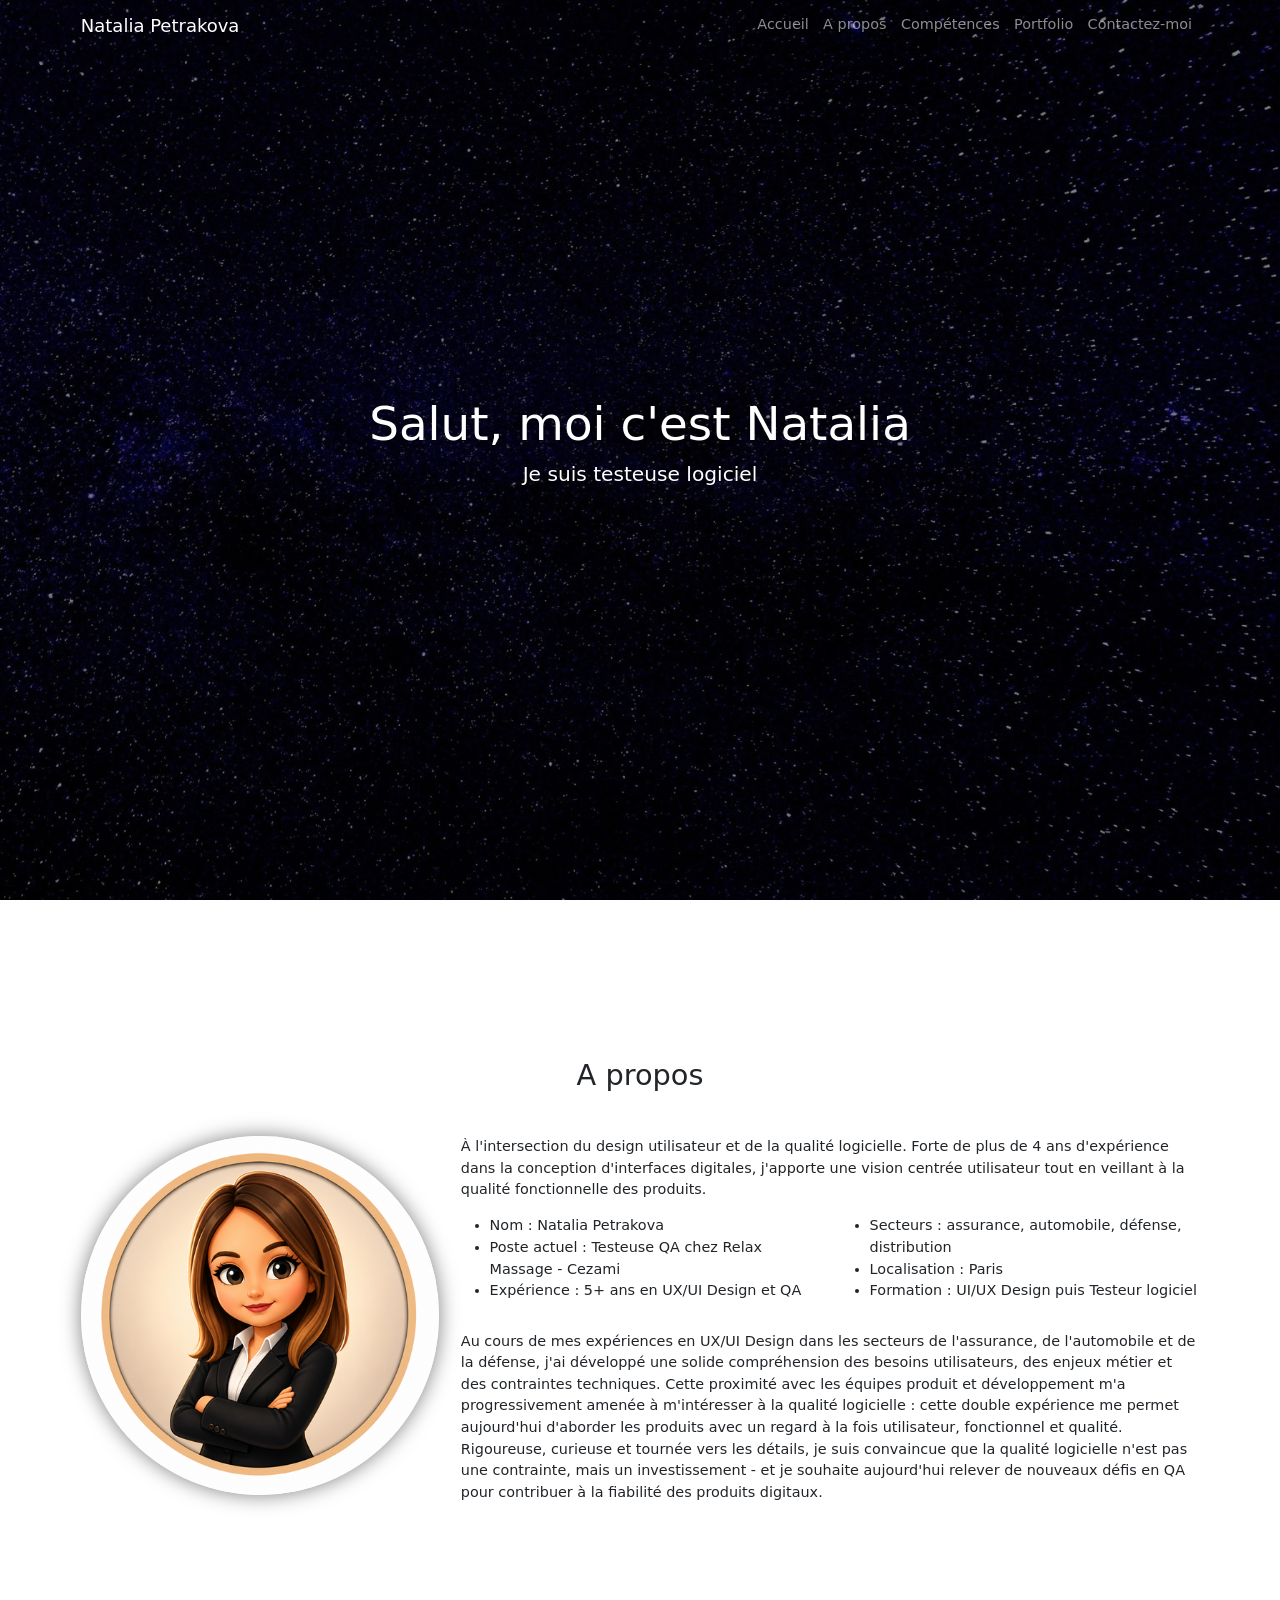
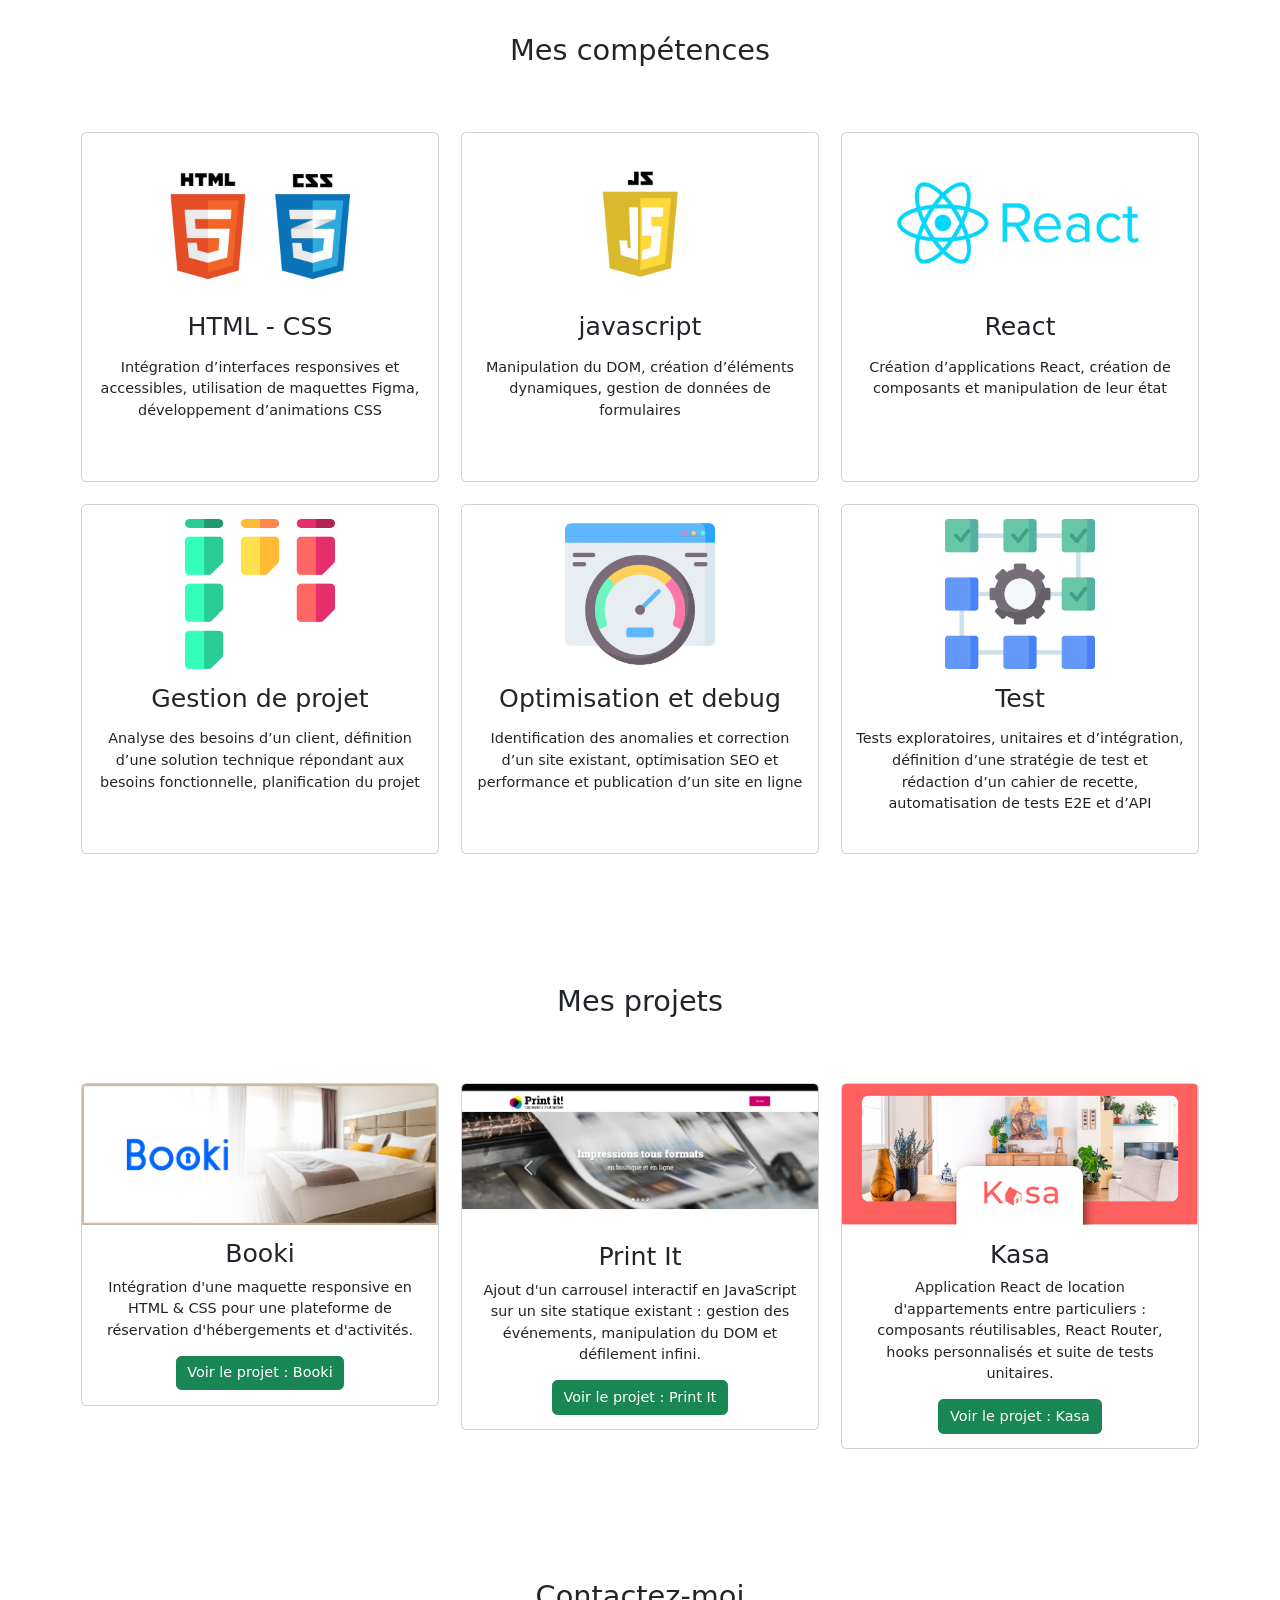
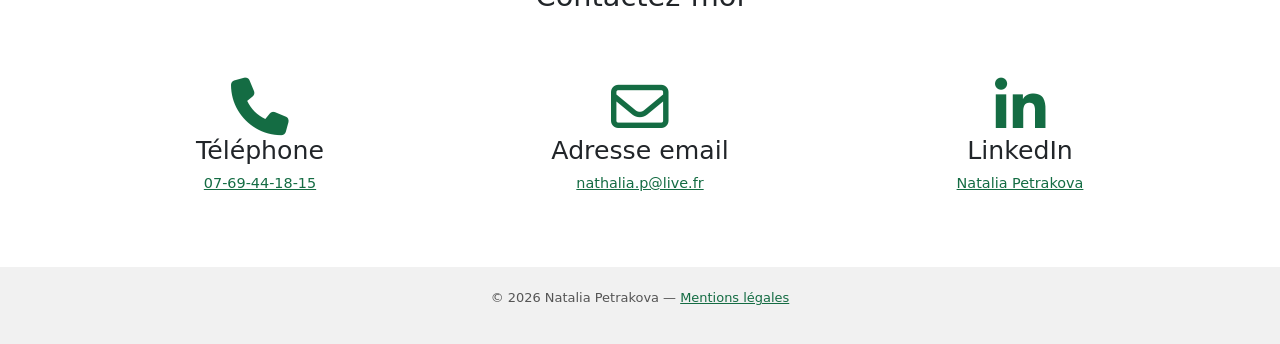
==== index.html @ 82ad9347 "Portfolio testeur logiciel - version initiale" ====
<!DOCTYPE html>
<html lang="fr">

<head>
    <title>Natalia Petrakova - Portfolio Testeur Logiciel</title>
    <meta charset="utf-8">
    <meta name="viewport" content="width=device-width, initial-scale=1">
    <meta name="description" content="Portfolio de Natalia Petrakova, testeuse logicielle : compétences, projets et contact.">
    <!-- linking css file -->
    <link rel="stylesheet" href="style.css">
    <!-- bootstrap CDN -->
    <link href="https://cdn.jsdelivr.net/npm/bootstrap@5.1.3/dist/css/bootstrap.min.css" rel="stylesheet">
    <!-- font awesome CDN (BUG FIX: this link was missing, which is why the icons did not display) -->
    <link href="https://cdnjs.cloudflare.com/ajax/libs/font-awesome/6.5.1/css/all.min.css" rel="stylesheet">
    <script src="https://cdn.jsdelivr.net/npm/bootstrap@5.1.3/dist/js/bootstrap.bundle.min.js"></script>
</head>

<body>
    <!-- navbar -->
    <nav class="navbar navbar-expand-lg fixed-top navbar-dark navbarScroll">
        <div class="container">
            <a class="navbar-brand" href="#">Natalia Petrakova</a>
            <button class="navbar-toggler" type="button" data-bs-toggle="collapse"
                data-bs-target="#navbarSupportedContent" aria-controls="navbarSupportedContent" aria-expanded="false"
                aria-label="Toggle navigation">
                <span class="navbar-toggler-icon"></span>
            </button>
            <div class="collapse navbar-collapse" id="navbarSupportedContent">
                <ul class="navbar-nav ms-auto">
                    <li class="nav-item active">
                        <a class="nav-link" href="#home">Accueil</a>
                    </li>
                    <li class="nav-item">
                        <a class="nav-link" href="#about">A propos</a>
                    </li>
                    <li class="nav-item">
                        <a class="nav-link" href="#skills">Compétences</a>
                    </li>
                    <li class="nav-item">
                        <a class="nav-link" href="#portfolio">Portfolio</a>
                    </li>
                    <li class="nav-item">
                        <a class="nav-link" href="#contact">Contactez-moi</a>
                    </li>
                </ul>

            </div>
        </div>
    </nav>

    <!-- main banner -->
    <section class="bgimage" id="home">
        <div class="container-fluid">
            <div class="row">
                <div class="col-lg-12 col-md-12 col-sm-12 col-xs-12 hero-text">
                    <h1 class="hero_title">Salut, moi c'est Natalia</h1>
                    <p class="hero_desc">Je suis testeuse logiciel</p>
                </div>
            </div>
        </div>
    </section>

    <!-- about section-->
    <section id="about">
        <div class="container mt-4 pt-4">
            <h2 class="text-center">A propos</h2>
            <div class="row mt-4">
                <div class="col-lg-4">
                    <img src="images/person.png" class="imageAboutPage" alt="Portrait de Natalia Petrakova">
                </div>

                <div class="col-lg-8">
                    <p>
                        À l'intersection du design utilisateur et de la qualité logicielle. Forte de plus de
                        4 ans d'expérience dans la conception d'interfaces digitales, j'apporte une vision
                        centrée utilisateur tout en veillant à la qualité fonctionnelle des produits.
                    </p>
                    <div class="row mt-3">
                        <div class="col-md-6">
                            <ul>
                                <li>Nom : Natalia Petrakova</li>
                                <li>Poste actuel : Testeuse QA chez Relax Massage - Cezami</li>
                                <li>Expérience : 5+ ans en UX/UI Design et QA</li>
                            </ul>
                        </div>
                        <div class="col-md-6">
                            <ul>
                                <li>Secteurs : assurance, automobile, défense, distribution</li>
                                <li>Localisation : Paris</li>
                                <li>Formation : UI/UX Design puis Testeur logiciel</li>
                            </ul>
                        </div>
                    </div>
                    <div class="row mt-3">
                        <p>
                            Au cours de mes expériences en UX/UI Design dans les secteurs de l'assurance, de
                            l'automobile et de la défense, j'ai développé une solide compréhension des besoins
                            utilisateurs, des enjeux métier et des contraintes techniques. Cette proximité avec
                            les équipes produit et développement m'a progressivement amenée à m'intéresser à la
                            qualité logicielle : cette double expérience me permet aujourd'hui d'aborder les
                            produits avec un regard à la fois utilisateur, fonctionnel et qualité.
                            Rigoureuse, curieuse et tournée vers les détails, je suis convaincue que la qualité
                            logicielle n'est pas une contrainte, mais un investissement - et je souhaite
                            aujourd'hui relever de nouveaux défis en QA pour contribuer à la fiabilité des
                            produits digitaux.
                        </p>
                    </div>
                </div>
            </div>
        </div>
        <!-- BUG FIX: the closing </div> above (for .container.mt-4.pt-4) was missing,
             which caused the skills/portfolio sections below to be wrongly nested
             inside this one and broke their layout. -->
    </section>

    <!-- skills section-->
    <section id="skills">
        <div class="container">
            <h2 class="text-center">Mes compétences</h2>
        </div>
    </section>

    <!-- portfolio section-->
    <section id="portfolio">
        <div class="container mt-3">
            <h2 class="text-center">Mes projets</h2>
        </div>
        <!-- BUG FIX: same missing closing </div> issue as the #about section above. -->
    </section>

    <!-- contact section-->
    <section id="contact">
        <div class="container mt-3 contactContent">
            <h2 class="text-center">Contactez-moi</h2>
            <div class="row">
                <div class="col-lg-4 mt-4 contactColumn">
                    <i class="fa-solid fa-phone fa-4x" aria-hidden="true"></i>
                    <h3>Téléphone</h3>
                    <p><a href="tel:+33769441815" class="contactLink">07-69-44-18-15</a></p>
                </div>
                <div class="col-lg-4 mt-4 contactColumn">
                    <i class="fa-regular fa-envelope fa-4x" aria-hidden="true"></i>
                    <h3>Adresse email</h3>
                    <p><a href="mailto:nathalia.p@live.fr" class="contactLink">nathalia.p@live.fr</a></p>
                </div>
                <div class="col-lg-4 mt-4 contactColumn">
                    <i class="fa-brands fa-linkedin-in fa-4x" aria-hidden="true"></i>
                    <h3>LinkedIn</h3>
                    <p><a href="https://www.linkedin.com/in/natalia-petrakova" class="contactLink" target="_blank" rel="noopener">Natalia Petrakova</a></p>
                </div>
            </div>
        </div>
    </section>

    <!-- footer -->
    <footer class="siteFooter">
        <div class="container text-center">
            <p>&copy; 2026 Natalia Petrakova — <a href="mentions-legales.html">Mentions légales</a></p>
        </div>
    </footer>

    <!-- load javascript after loading all html content -->
    <script src="script/script.js"></script>

</body>

</html>
---- style.css ----
/******* GENERAL *******/
/* reduce the overall base font size a bit (scales all rem-based sizes, incl. Bootstrap) */
html {
    font-size: 90%;
}

/* spacing on all sections */
#about,
#skills,
#portfolio,
#contact {
    margin-top: 4rem;
    padding-top: 4rem;
}
#about h2,
#skills h2,
#portfolio h2,
#contact h2 {
    margin-bottom: 3rem;
}
#contact {
    padding-bottom: 4rem;
}

/* display background dark color on navbar scroll */
.navbarScroll.navbarDark {
    background-color: #5b5b5b;
}

/* hero background image */
.bgimage {
    height: 100vh;
    max-height: 900px;
    background: url("images/image1.jpg");
    background-size: cover;
    background-position: center;
    position: relative;
}
/* ACCESSIBILITY FIX: dark overlay so the white hero text keeps enough
   contrast against the photo (WCAG AA) whatever the picture underneath. */
.bgimage::before {
    content: "";
    position: absolute;
    top: 0;
    left: 0;
    width: 100%;
    height: 100%;
    background-color: rgba(0, 0, 0, 0.45);
}
/* text css above hero image*/
.hero_title {
    font-size: 3.25rem;
}
.hero_desc {
    font-size: 1.4rem;
}
.hero-text {
    text-align: center;
    position: absolute;
    top: 50%;
    left: 50%;
    transform: translate(-50%, -50%);
    color: white;
}

/* about */
.imageAboutPage {
    width: 100%;
}
.imageAboutPage {
    border-radius: 50%;
    box-shadow: 0 0 20px rgba(0, 0, 0, 0.5);
}

/* skills */
.skillsText.card {
    height: 350px;
    cursor: pointer;
}
.skillsText img {
    width: 100%;
    height: 150px;
    object-fit: contain;
}
#skills p {
    text-align: center;
}
.skillsIcon {
    font-size: 28px;
    text-align: center;
    width: 100%;
}
.card-title {
    text-align: center;
}
.card:hover .skillsIcon {
    color: #008000;
}
.skillsText:hover {
    border: 1px solid #008000;
}

/* portfolio */
#portfolio p {
    text-align: center;
}

/* contact */
.contactColumn {
    display: flex;
    flex-direction: column;
    align-items: center;
}
.contactColumn i {
    color: #146c43;
}

.contactLink {
    color: #146c43;
    text-decoration: underline;
    font-weight: 500;
}
.contactLink:hover,
.contactLink:focus {
    color: #0f5132;
    text-decoration: none;
}

/* ACCESSIBILITY FIX: Bootstrap's default btn-success green (#198754) only
   gives a ~3.1:1 contrast ratio with white text, below the WCAG AA 4.5:1
   minimum for normal text. This darker shade passes AA. */
.btn-success {
    background-color: #146c43;
    border-color: #146c43;
}
.btn-success:hover,
.btn-success:focus {
    background-color: #0f5132;
    border-color: #0f5132;
}

/* project detail pages (booki.html, etc.) */
.projectHero {
    background-color: #212529;
    color: white;
    padding: 4rem 0 3rem;
}
.projectBadge {
    background-color: #146c43;
    color: white;
    font-size: 0.8rem;
    letter-spacing: 0.03em;
    text-transform: uppercase;
    padding: 0.4rem 0.8rem;
}
.projectHero h1 {
    font-size: 3rem;
    margin-bottom: 1rem;
}
.projectMetaLabel {
    text-transform: uppercase;
    font-size: 0.75rem;
    letter-spacing: 0.05em;
    color: #adb5bd;
    margin-bottom: 0.25rem;
}
.projectSection {
    margin-bottom: 3rem;
}

.projectScreenshot {
    width: 100%;
    border-radius: 8px;
    border: 1px solid #dee2e6;
    box-shadow: 0 4px 12px rgba(0, 0, 0, 0.08);
}

.projectSectionLabel {
    text-transform: uppercase;
    font-size: 0.75rem;
    letter-spacing: 0.05em;
    color: #146c43;
    font-weight: 600;
    margin-bottom: 0.5rem;
}

/* footer */
.siteFooter {
    padding: 1.5rem 0;
    background-color: #f1f1f1;
    color: #555;
    font-size: 0.9rem;
}
.siteFooter a {
    color: #146c43;
    text-decoration: underline;
}
.siteFooter a:hover,
.siteFooter a:focus {
    color: #0f5132;
}
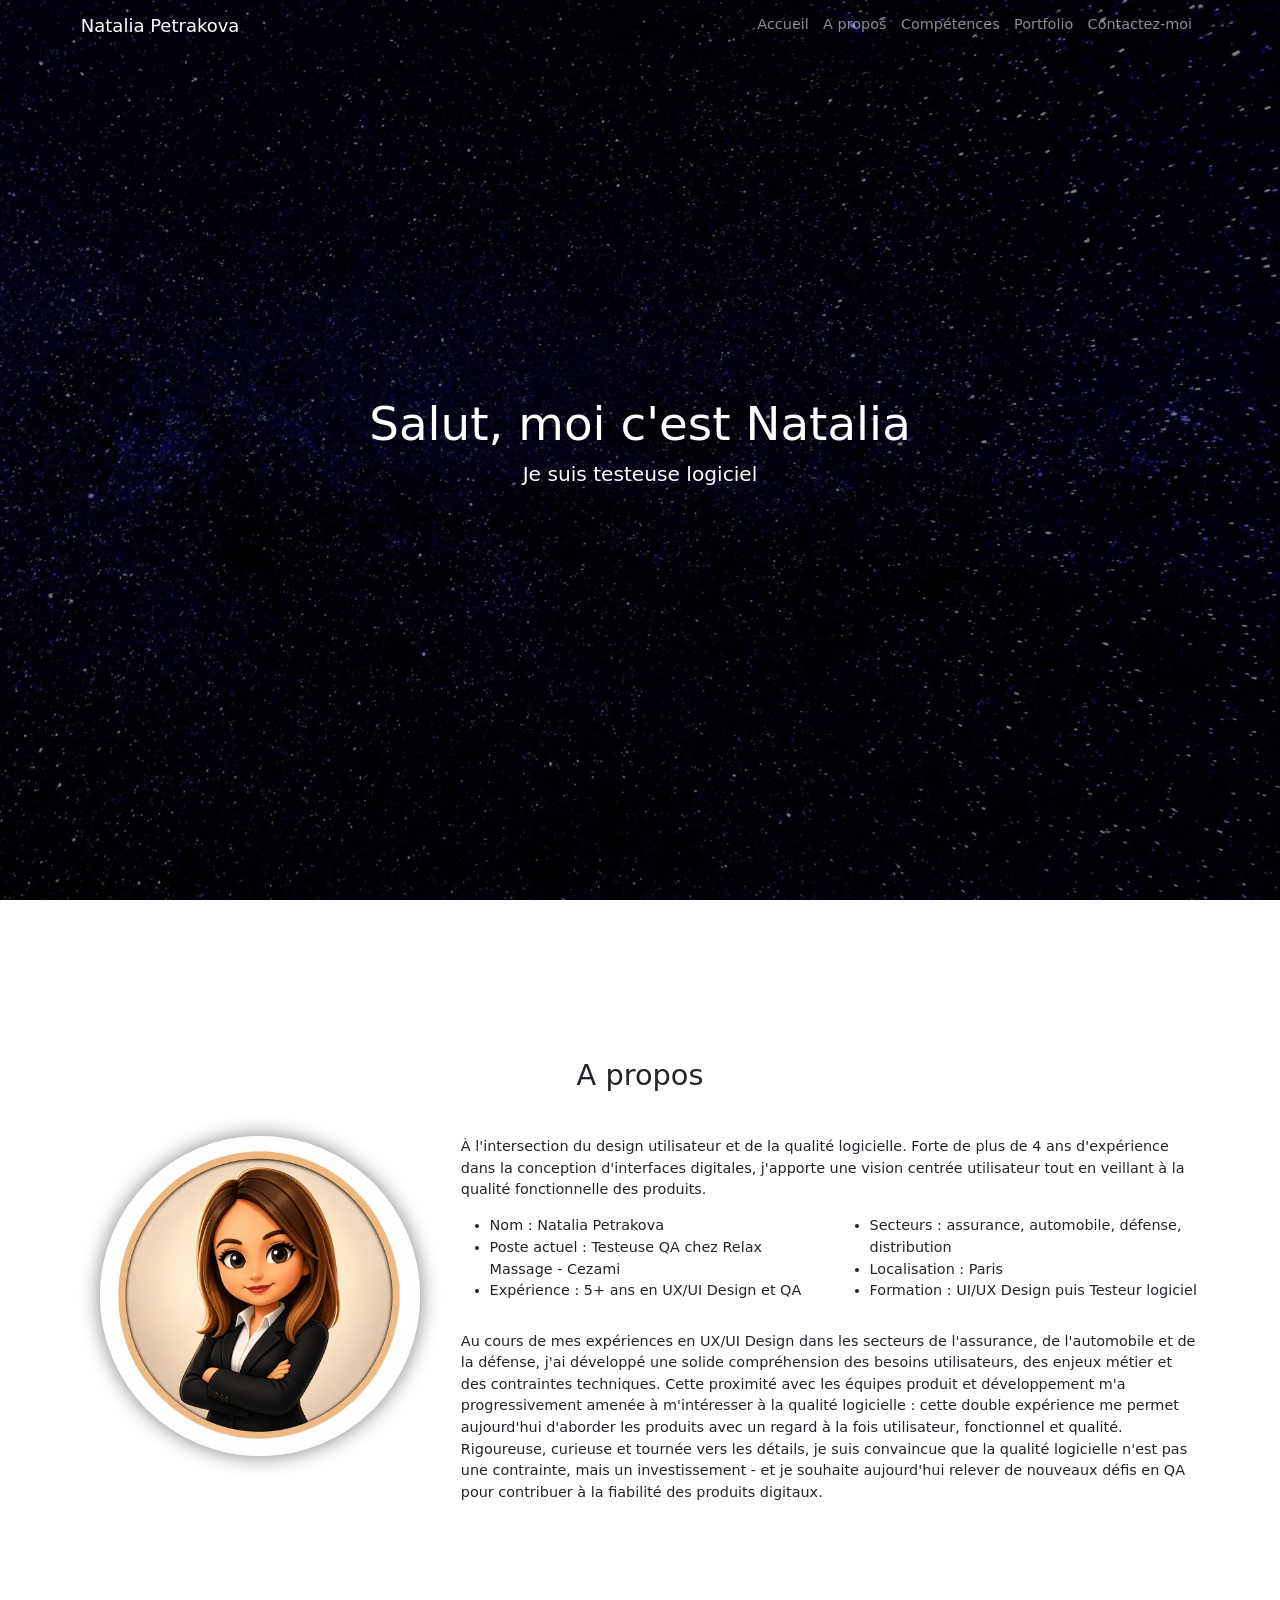
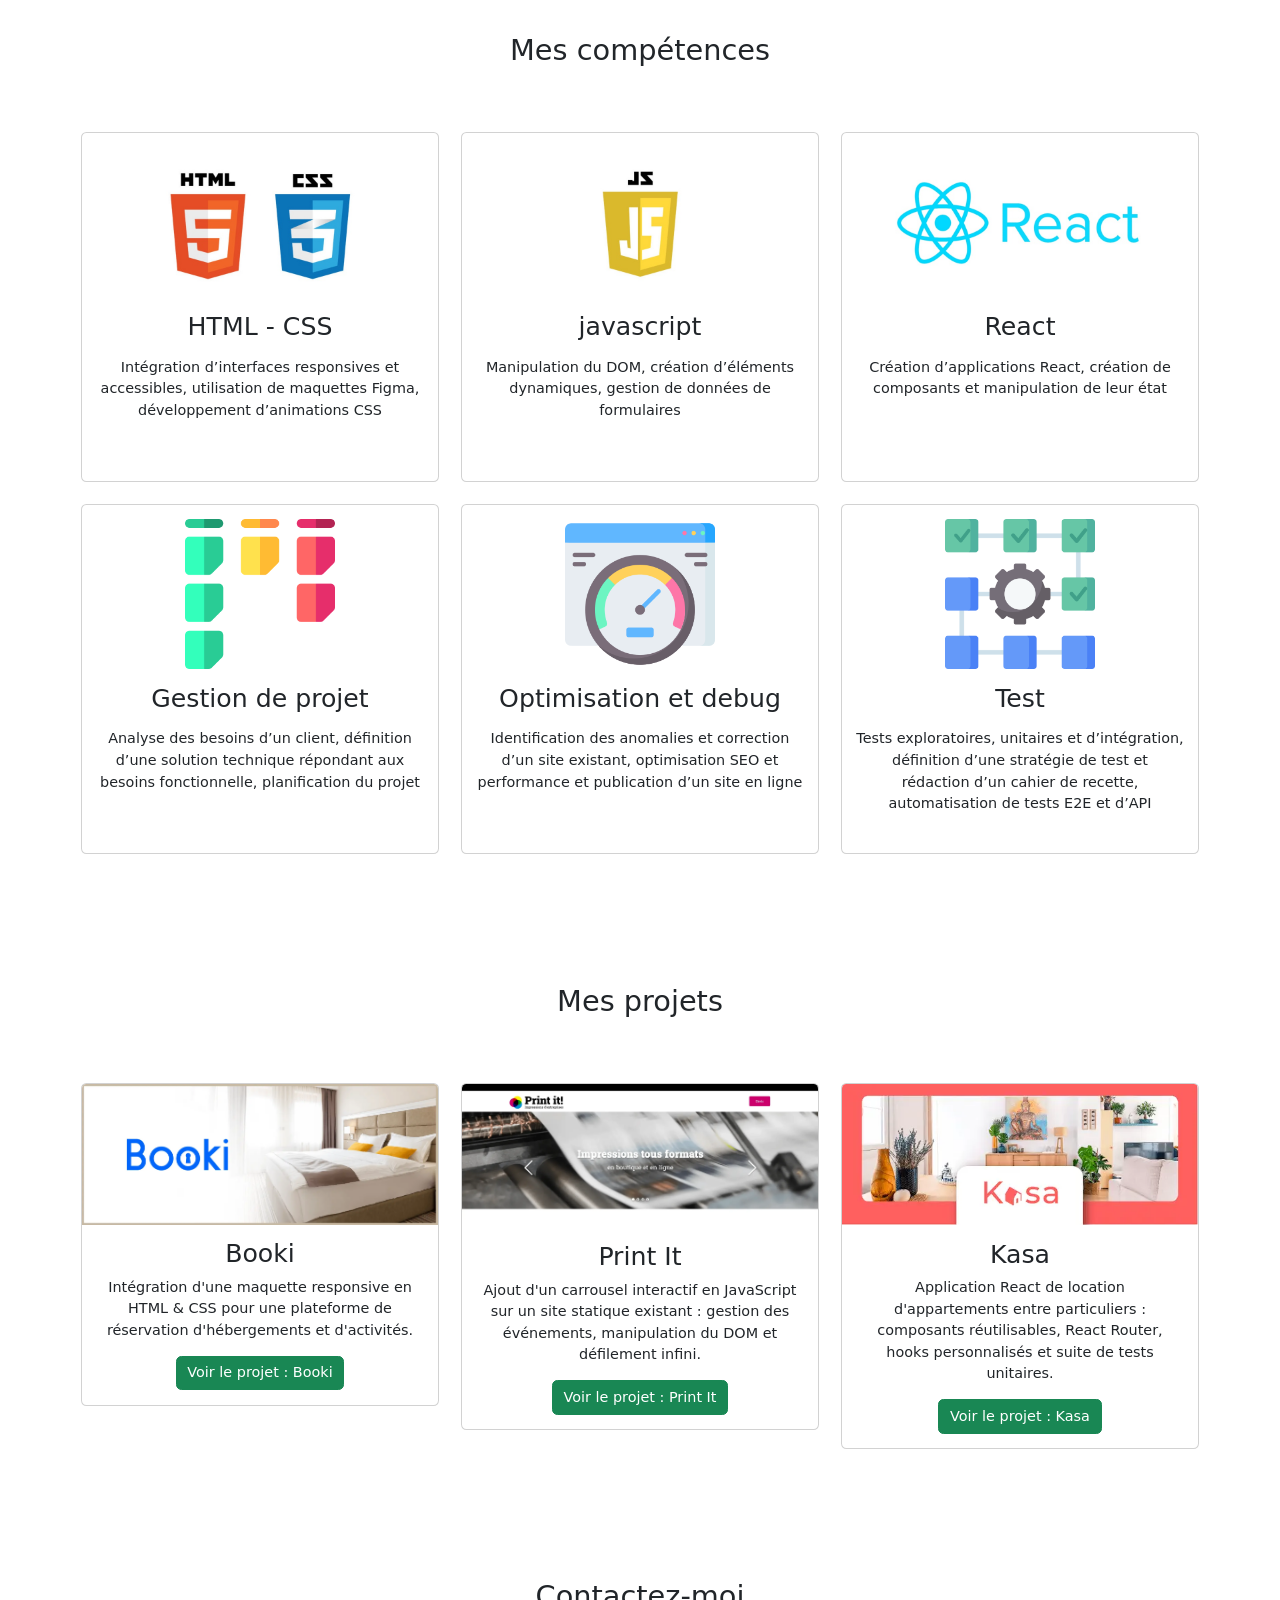
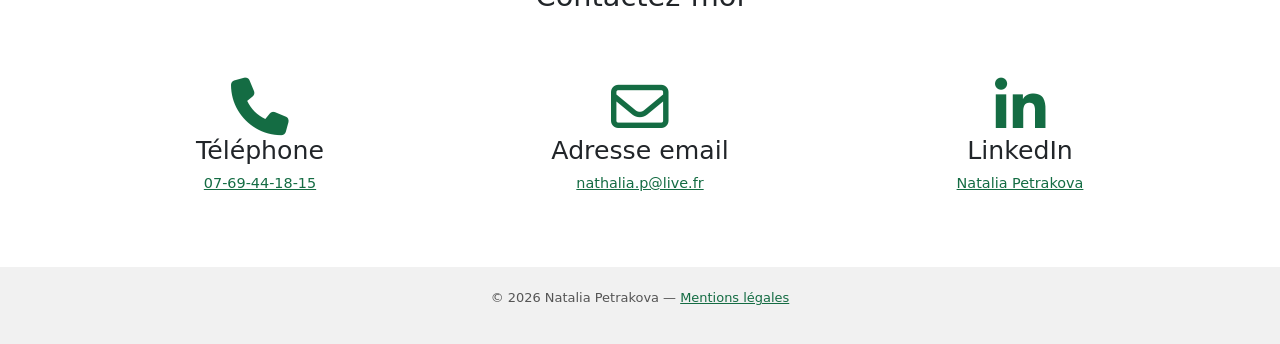
==== commit bfdb12d6: "Optimisation des images : conversion WebP, compression et redimensionnement" ====
--- a/index.html
+++ b/index.html
@@ -6,25 +6,35 @@
     <meta charset="utf-8">
     <meta name="viewport" content="width=device-width, initial-scale=1">
     <meta name="description" content="Portfolio de Natalia Petrakova, testeuse logicielle : compétences, projets et contact.">
+
     <!-- linking css file -->
     <link rel="stylesheet" href="style.css">
+
     <!-- bootstrap CDN -->
     <link href="https://cdn.jsdelivr.net/npm/bootstrap@5.1.3/dist/css/bootstrap.min.css" rel="stylesheet">
-    <!-- font awesome CDN (BUG FIX: this link was missing, which is why the icons did not display) -->
+
+    <!-- font awesome CDN -->
     <link href="https://cdnjs.cloudflare.com/ajax/libs/font-awesome/6.5.1/css/all.min.css" rel="stylesheet">
-    <script src="https://cdn.jsdelivr.net/npm/bootstrap@5.1.3/dist/js/bootstrap.bundle.min.js"></script>
+
+    <script defer src="https://cdn.jsdelivr.net/npm/bootstrap@5.1.3/dist/js/bootstrap.bundle.min.js"></script>
 </head>
 
 <body>
+
     <!-- navbar -->
     <nav class="navbar navbar-expand-lg fixed-top navbar-dark navbarScroll">
         <div class="container">
             <a class="navbar-brand" href="#">Natalia Petrakova</a>
-            <button class="navbar-toggler" type="button" data-bs-toggle="collapse"
-                data-bs-target="#navbarSupportedContent" aria-controls="navbarSupportedContent" aria-expanded="false"
+
+            <button class="navbar-toggler" type="button"
+                data-bs-toggle="collapse"
+                data-bs-target="#navbarSupportedContent"
+                aria-controls="navbarSupportedContent"
+                aria-expanded="false"
                 aria-label="Toggle navigation">
                 <span class="navbar-toggler-icon"></span>
             </button>
+
             <div class="collapse navbar-collapse" id="navbarSupportedContent">
                 <ul class="navbar-nav ms-auto">
                     <li class="nav-item active">
@@ -43,7 +53,6 @@
                         <a class="nav-link" href="#contact">Contactez-moi</a>
                     </li>
                 </ul>
-
             </div>
         </div>
     </nav>
@@ -60,13 +69,19 @@
         </div>
     </section>
 
-    <!-- about section-->
+    <!-- about section -->
     <section id="about">
         <div class="container mt-4 pt-4">
             <h2 class="text-center">A propos</h2>
+
             <div class="row mt-4">
                 <div class="col-lg-4">
-                    <img src="images/person.png" class="imageAboutPage" alt="Portrait de Natalia Petrakova">
+                    <img
+                        src="images/person.webp"
+                        class="imageAboutPage"
+                        alt="Portrait de Natalia Petrakova"
+                        width="500"
+                        height="500">
                 </div>
 
                 <div class="col-lg-8">
@@ -75,6 +90,7 @@
                         4 ans d'expérience dans la conception d'interfaces digitales, j'apporte une vision
                         centrée utilisateur tout en veillant à la qualité fonctionnelle des produits.
                     </p>
+
                     <div class="row mt-3">
                         <div class="col-md-6">
                             <ul>
@@ -83,6 +99,7 @@
                                 <li>Expérience : 5+ ans en UX/UI Design et QA</li>
                             </ul>
                         </div>
+
                         <div class="col-md-6">
                             <ul>
                                 <li>Secteurs : assurance, automobile, défense, distribution</li>
@@ -91,6 +108,7 @@
                             </ul>
                         </div>
                     </div>
+
                     <div class="row mt-3">
                         <p>
                             Au cours de mes expériences en UX/UI Design dans les secteurs de l'assurance, de
@@ -108,45 +126,60 @@
                 </div>
             </div>
         </div>
-        <!-- BUG FIX: the closing </div> above (for .container.mt-4.pt-4) was missing,
-             which caused the skills/portfolio sections below to be wrongly nested
-             inside this one and broke their layout. -->
-    </section>
-
-    <!-- skills section-->
+    </section>
+
+    <!-- skills section -->
     <section id="skills">
         <div class="container">
             <h2 class="text-center">Mes compétences</h2>
         </div>
     </section>
 
-    <!-- portfolio section-->
+    <!-- portfolio section -->
     <section id="portfolio">
         <div class="container mt-3">
             <h2 class="text-center">Mes projets</h2>
         </div>
-        <!-- BUG FIX: same missing closing </div> issue as the #about section above. -->
-    </section>
-
-    <!-- contact section-->
+    </section>
+
+    <!-- contact section -->
     <section id="contact">
         <div class="container mt-3 contactContent">
             <h2 class="text-center">Contactez-moi</h2>
+
             <div class="row">
                 <div class="col-lg-4 mt-4 contactColumn">
                     <i class="fa-solid fa-phone fa-4x" aria-hidden="true"></i>
                     <h3>Téléphone</h3>
-                    <p><a href="tel:+33769441815" class="contactLink">07-69-44-18-15</a></p>
-                </div>
+                    <p>
+                        <a href="tel:+33769441815" class="contactLink">
+                            07-69-44-18-15
+                        </a>
+                    </p>
+                </div>
+
                 <div class="col-lg-4 mt-4 contactColumn">
                     <i class="fa-regular fa-envelope fa-4x" aria-hidden="true"></i>
                     <h3>Adresse email</h3>
-                    <p><a href="mailto:nathalia.p@live.fr" class="contactLink">nathalia.p@live.fr</a></p>
-                </div>
+                    <p>
+                        <a href="mailto:nathalia.p@live.fr" class="contactLink">
+                            nathalia.p@live.fr
+                        </a>
+                    </p>
+                </div>
+
                 <div class="col-lg-4 mt-4 contactColumn">
                     <i class="fa-brands fa-linkedin-in fa-4x" aria-hidden="true"></i>
                     <h3>LinkedIn</h3>
-                    <p><a href="https://www.linkedin.com/in/natalia-petrakova" class="contactLink" target="_blank" rel="noopener">Natalia Petrakova</a></p>
+                    <p>
+                        <a
+                            href="https://www.linkedin.com/in/natalia-petrakova"
+                            class="contactLink"
+                            target="_blank"
+                            rel="noopener">
+                            Natalia Petrakova
+                        </a>
+                    </p>
                 </div>
             </div>
         </div>
@@ -155,11 +188,14 @@
     <!-- footer -->
     <footer class="siteFooter">
         <div class="container text-center">
-            <p>&copy; 2026 Natalia Petrakova — <a href="mentions-legales.html">Mentions légales</a></p>
+            <p>
+                &copy; 2026 Natalia Petrakova —
+                <a href="mentions-legales.html">Mentions légales</a>
+            </p>
         </div>
     </footer>
 
-    <!-- load javascript after loading all html content -->
+    <!-- JavaScript -->
     <script src="script/script.js"></script>
 
 </body>
--- a/style.css
+++ b/style.css
@@ -31,7 +31,7 @@
 .bgimage {
     height: 100vh;
     max-height: 900px;
-    background: url("images/image1.jpg");
+    background: url("images/hero.webp");
     background-size: cover;
     background-position: center;
     position: relative;
@@ -68,7 +68,13 @@
     width: 100%;
 }
 .imageAboutPage {
+    width: 320px;
+    height: 320px;
+    max-width: 100%;
+    object-fit: cover;
     border-radius: 50%;
+    display: block;
+    margin: 0 auto;
     box-shadow: 0 0 20px rgba(0, 0, 0, 0.5);
 }
 
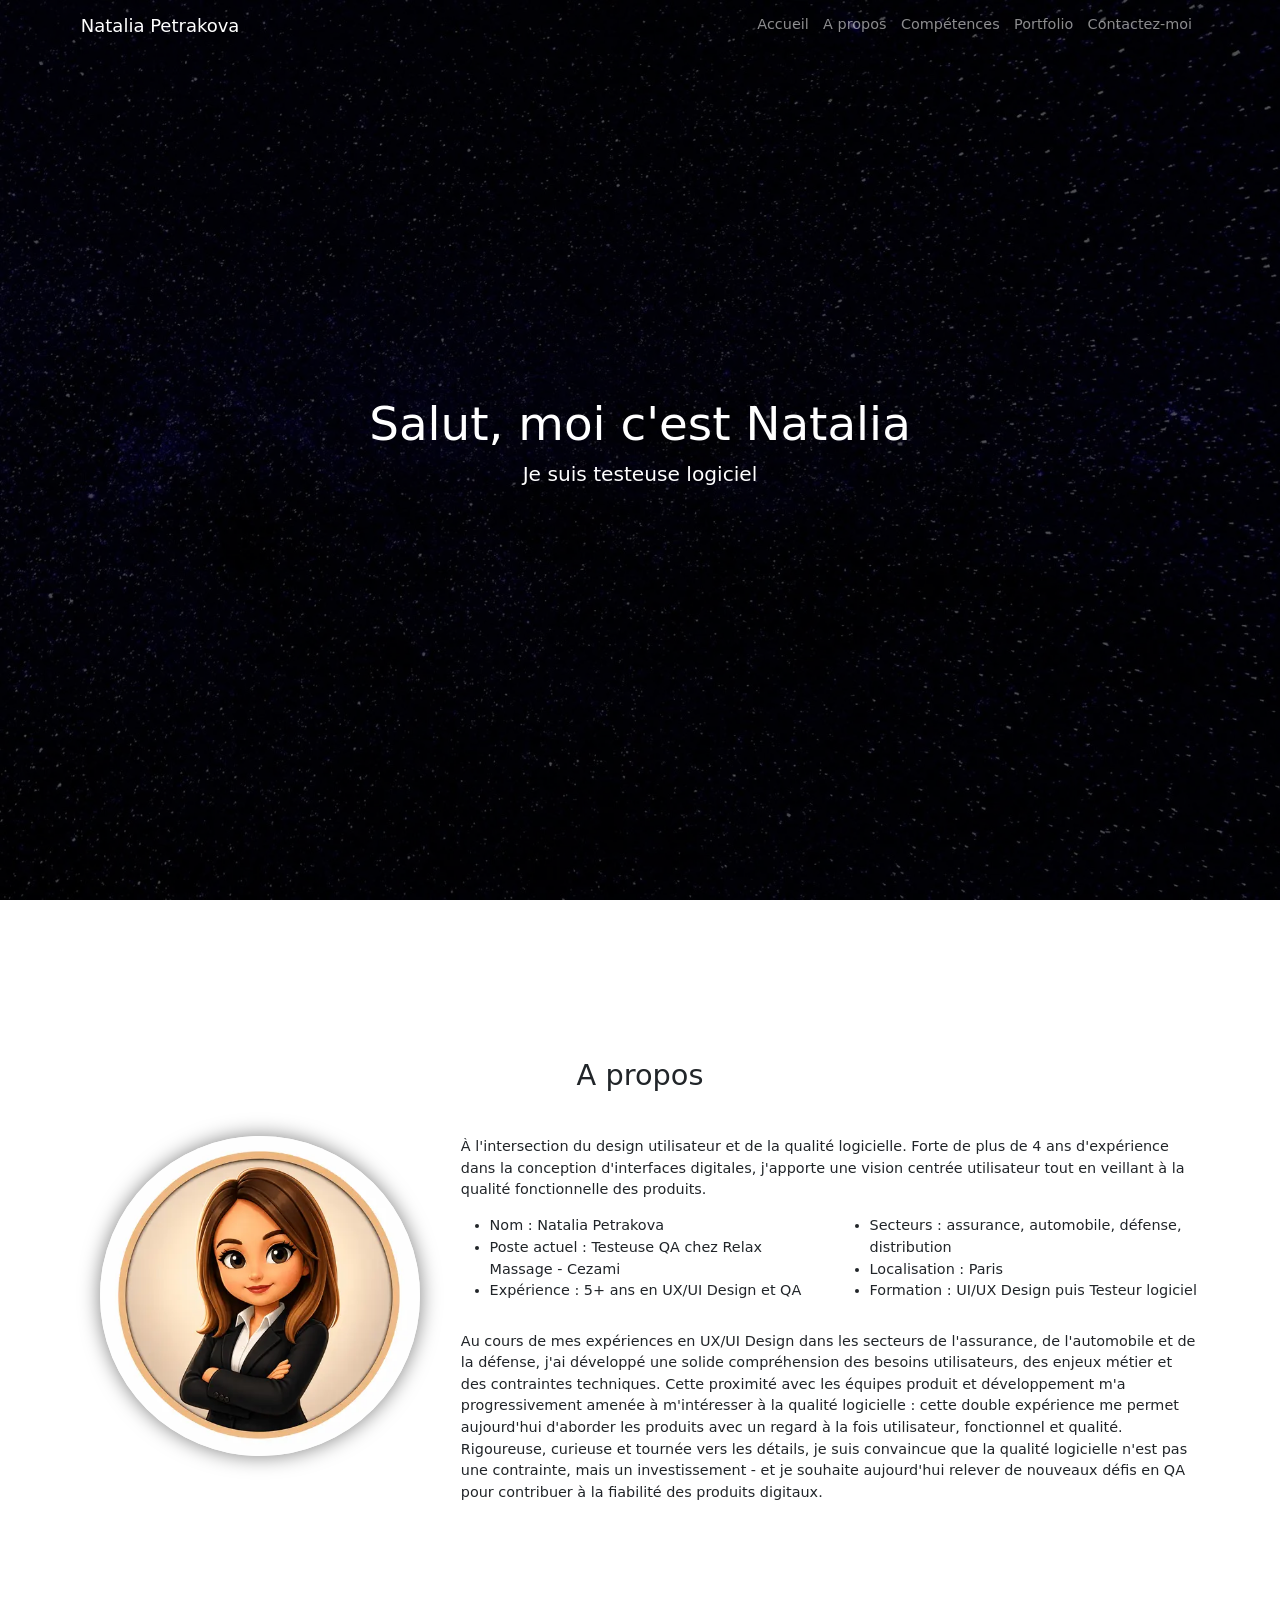
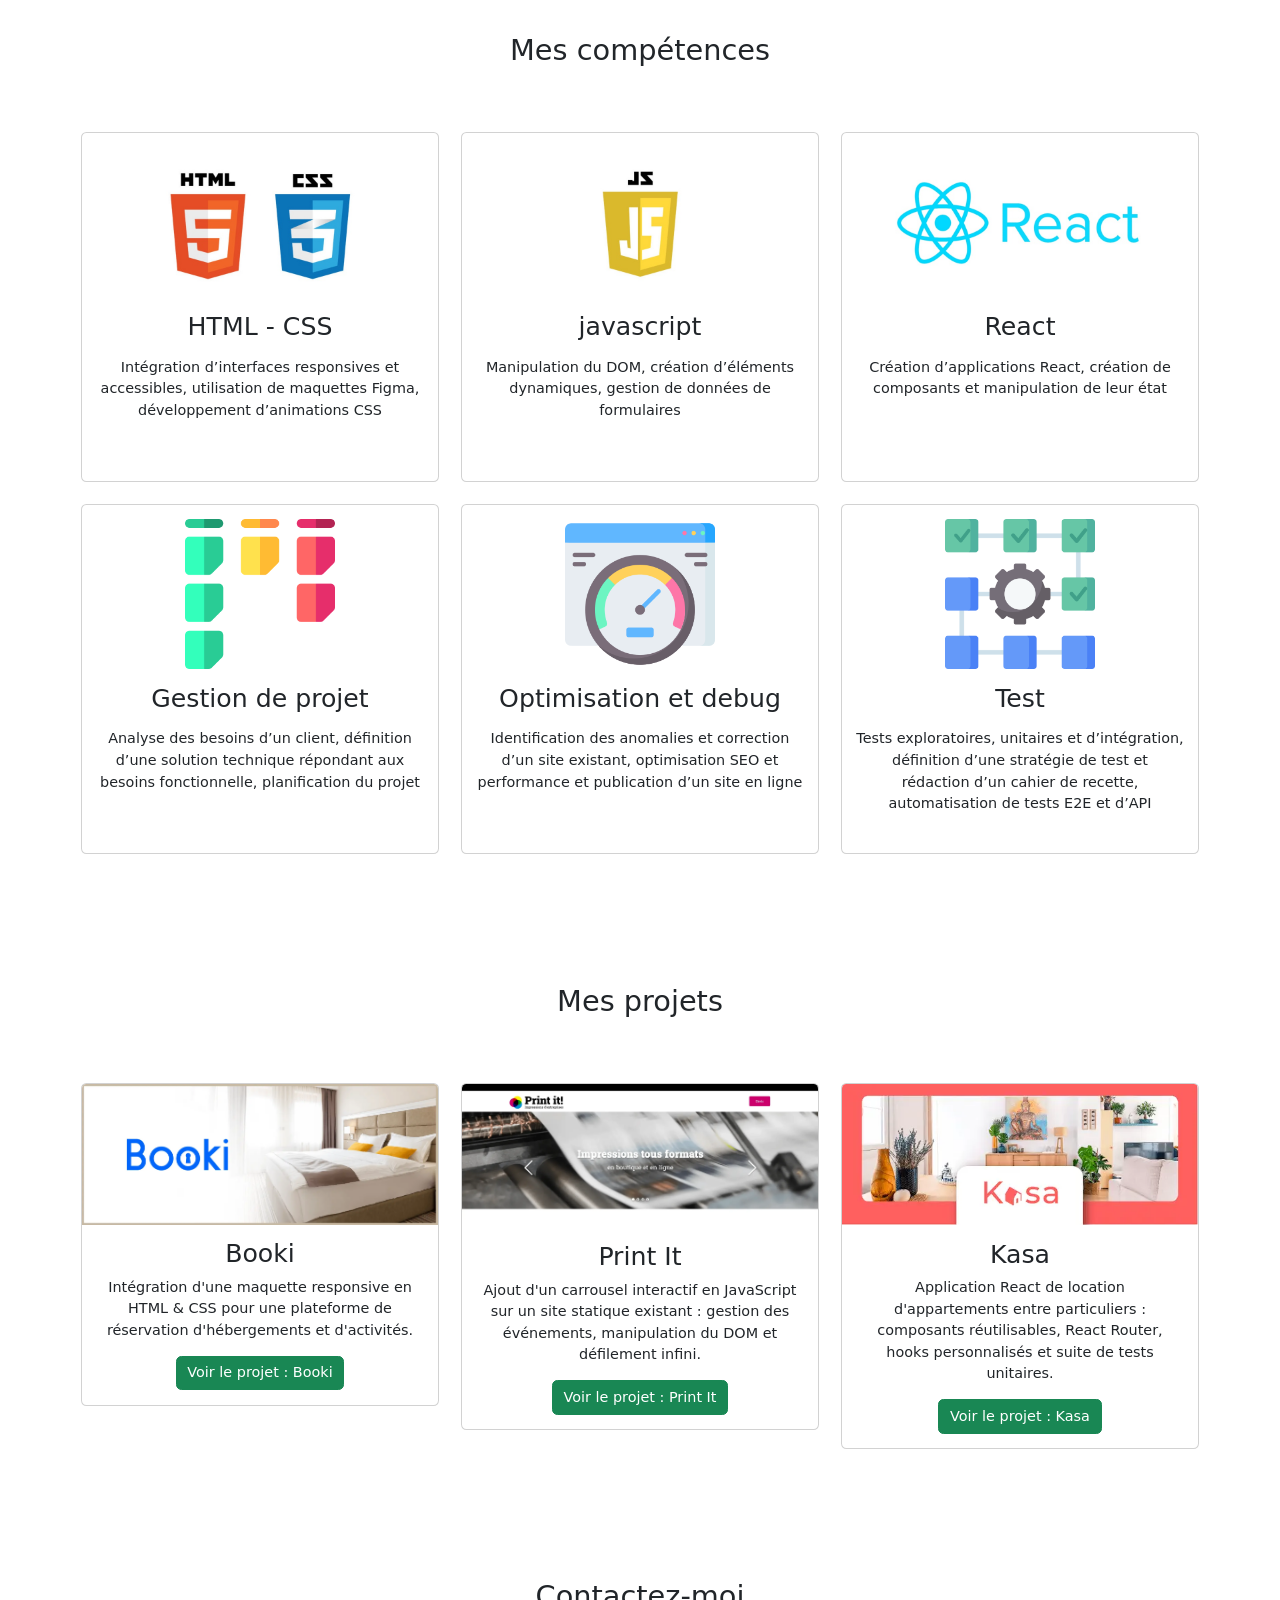
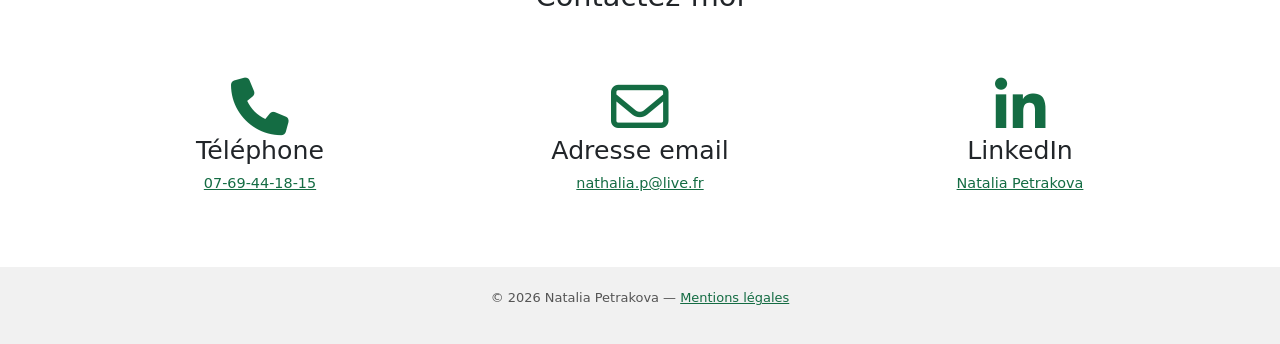
==== commit df5aca21: "Amélioration de l'accessibilité et du contraste" ====
--- a/index.html
+++ b/index.html
@@ -24,7 +24,7 @@
     <!-- navbar -->
     <nav class="navbar navbar-expand-lg fixed-top navbar-dark navbarScroll">
         <div class="container">
-            <a class="navbar-brand" href="#">Natalia Petrakova</a>
+            <a class="navbar-brand" href="#home">Natalia Petrakova</a>
 
             <button class="navbar-toggler" type="button"
                 data-bs-toggle="collapse"
@@ -58,6 +58,7 @@
     </nav>
 
     <!-- main banner -->
+    <main>
     <section class="bgimage" id="home">
         <div class="container-fluid">
             <div class="row">
@@ -184,6 +185,7 @@
             </div>
         </div>
     </section>
+    </main>
 
     <!-- footer -->
     <footer class="siteFooter">
--- a/style.css
+++ b/style.css
@@ -36,16 +36,12 @@
     background-position: center;
     position: relative;
 }
-/* ACCESSIBILITY FIX: dark overlay so the white hero text keeps enough
-   contrast against the photo (WCAG AA) whatever the picture underneath. */
+
 .bgimage::before {
     content: "";
     position: absolute;
-    top: 0;
-    left: 0;
-    width: 100%;
-    height: 100%;
-    background-color: rgba(0, 0, 0, 0.45);
+    inset: 0;
+    background-color: rgba(0, 0, 0, 0.65);
 }
 /* text css above hero image*/
 .hero_title {
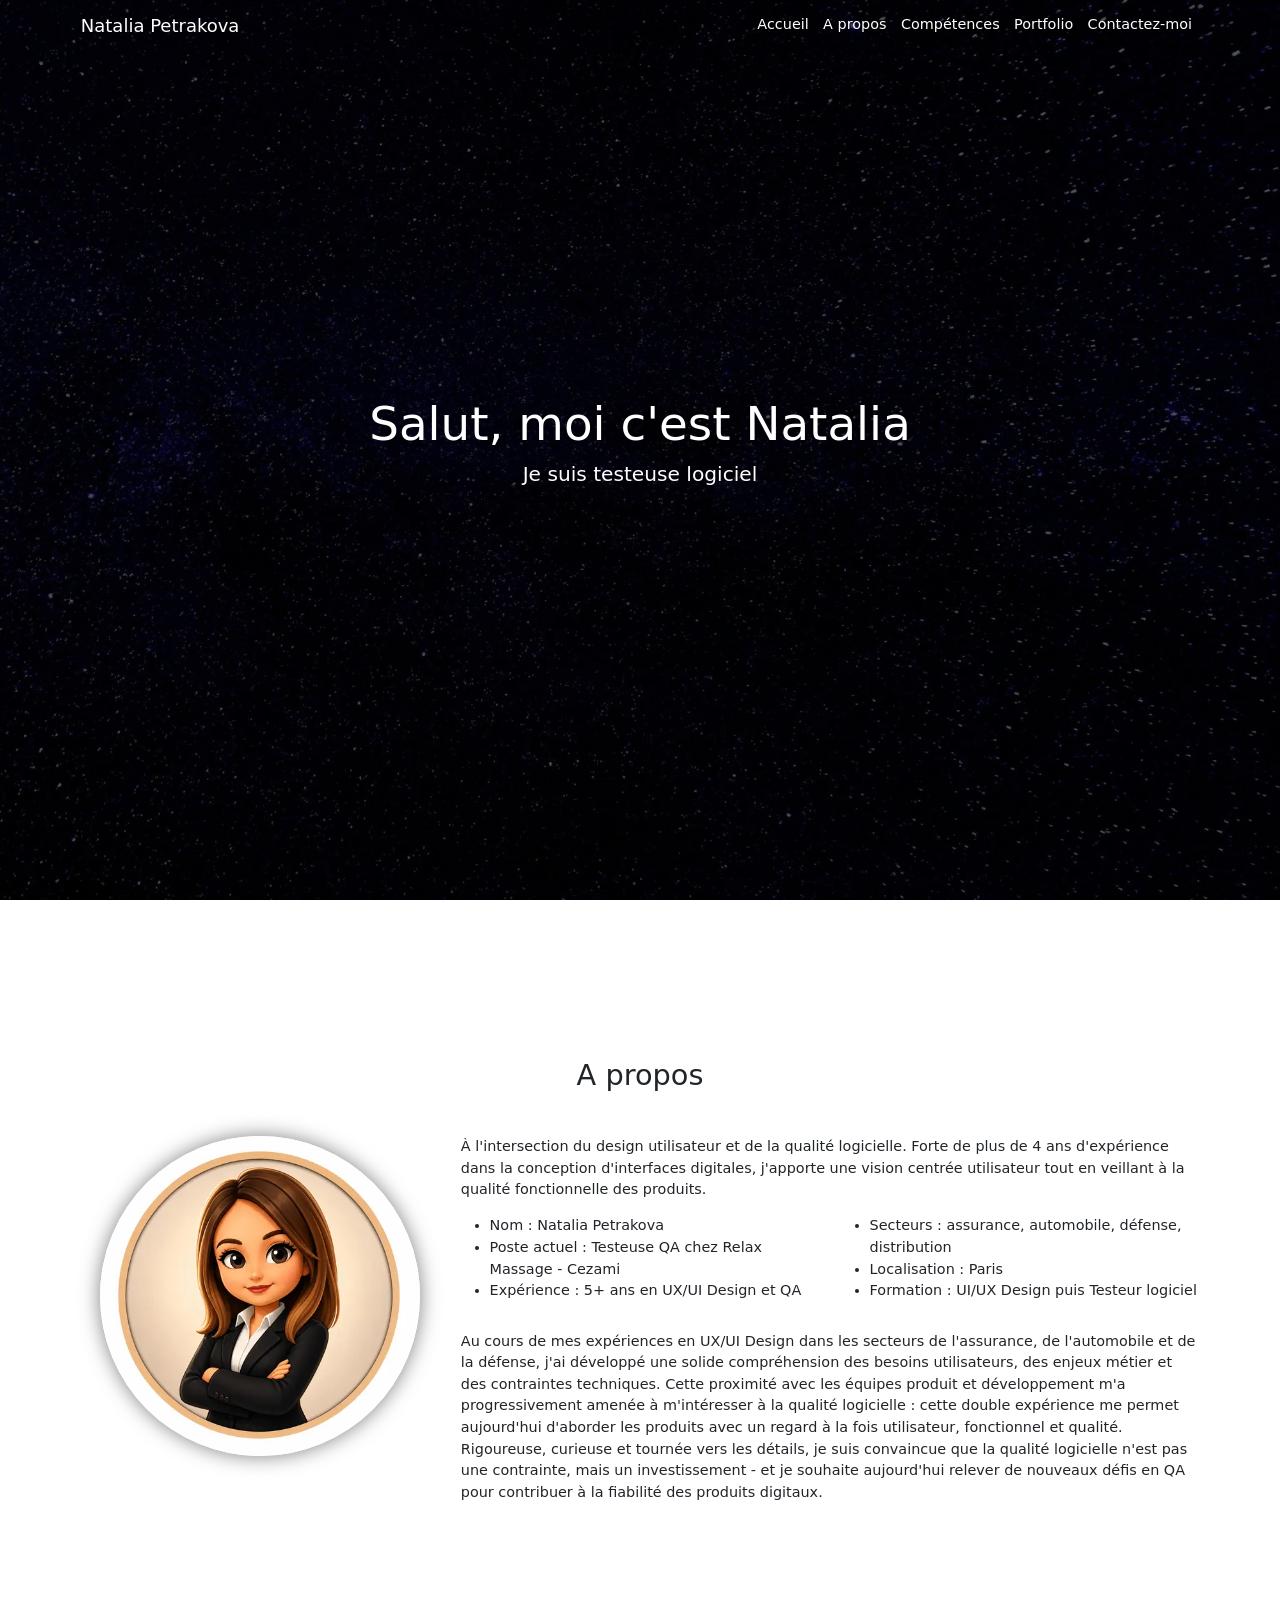
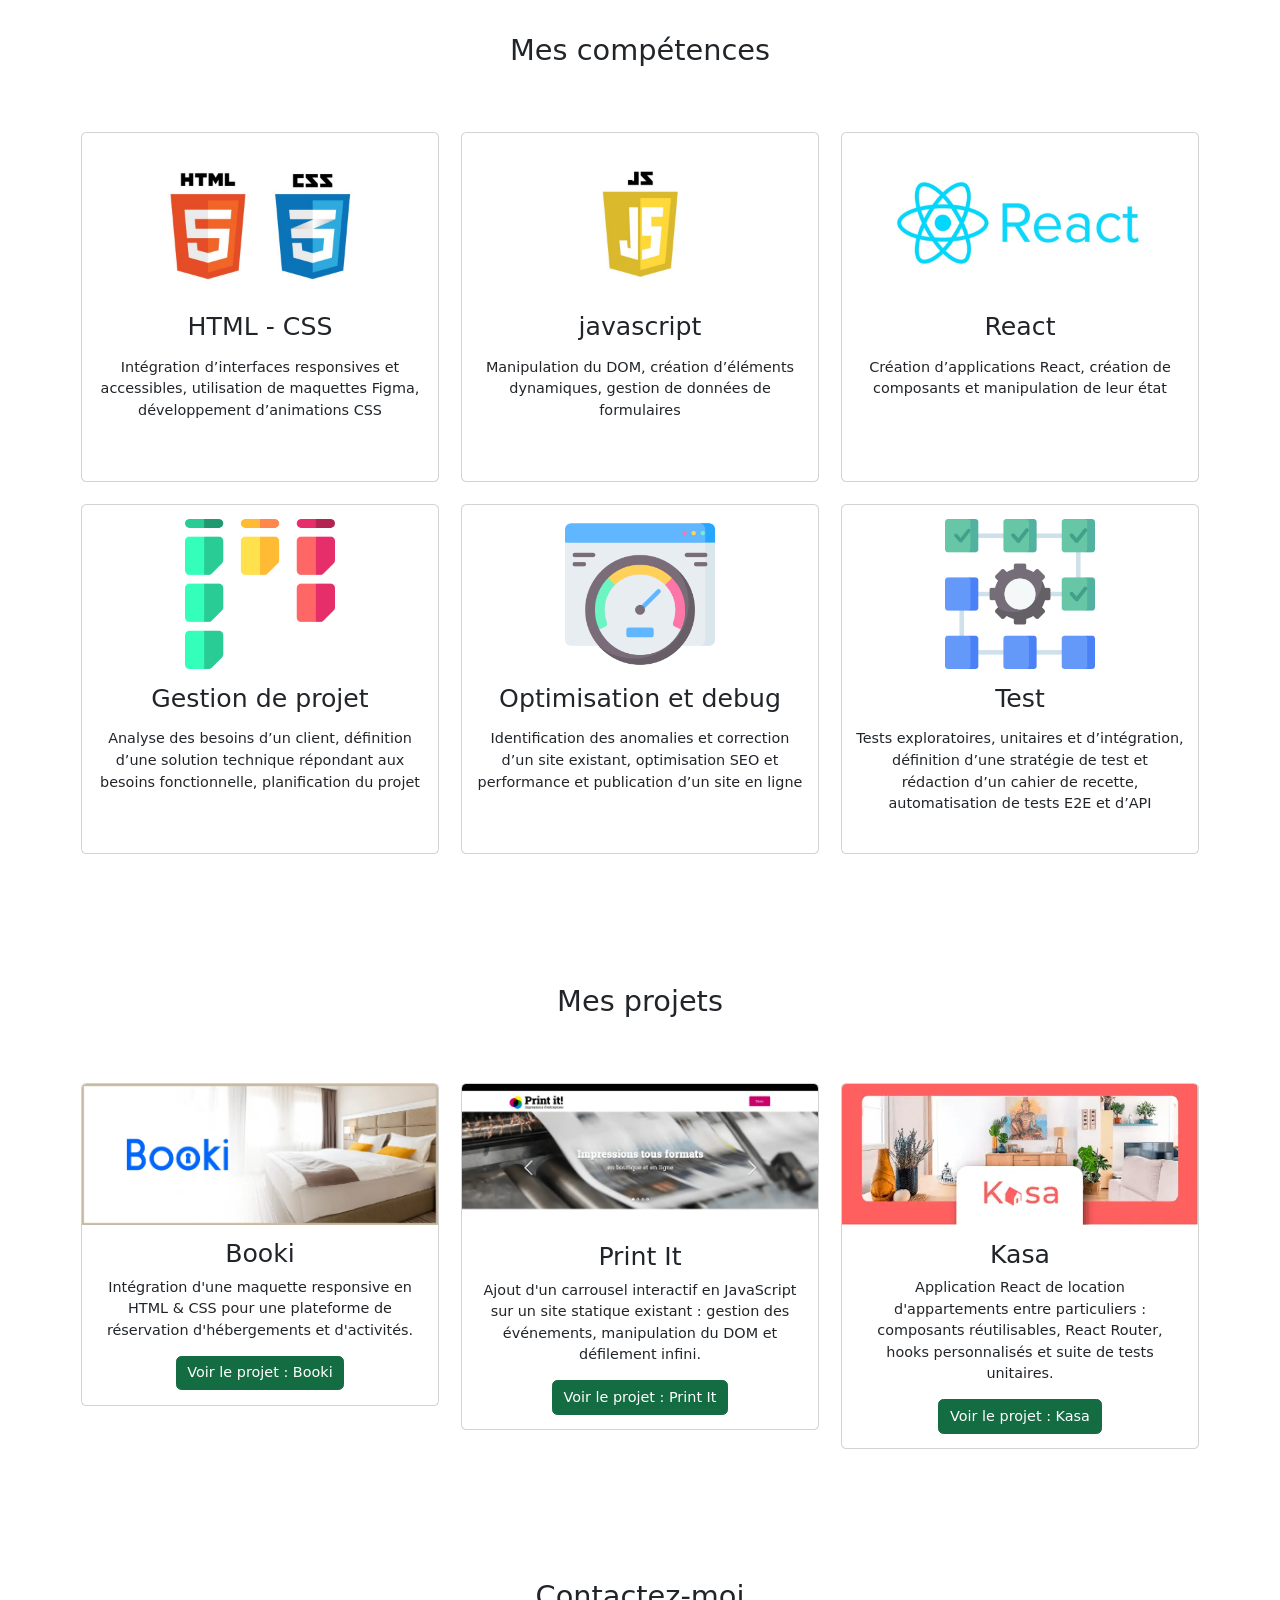
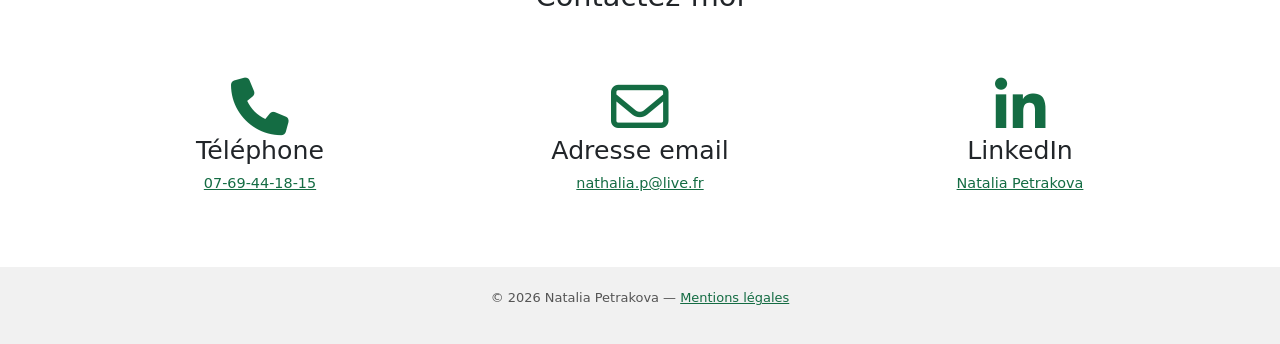
==== commit 98e4b3a7: "Correction du contraste de la navbar pour WCAG AA" ====
--- a/index.html
+++ b/index.html
@@ -7,14 +7,14 @@
     <meta name="viewport" content="width=device-width, initial-scale=1">
     <meta name="description" content="Portfolio de Natalia Petrakova, testeuse logicielle : compétences, projets et contact.">
 
-    <!-- linking css file -->
+    <!-- Bootstrap CDN -->
+    <link href="https://cdn.jsdelivr.net/npm/bootstrap@5.1.3/dist/css/bootstrap.min.css" rel="stylesheet">
+
+    <!-- Font Awesome CDN -->
+    <link href="https://cdnjs.cloudflare.com/ajax/libs/font-awesome/6.5.1/css/all.min.css" rel="stylesheet">
+
+    <!-- CSS personnalisé EN DERNIER -->
     <link rel="stylesheet" href="style.css">
-
-    <!-- bootstrap CDN -->
-    <link href="https://cdn.jsdelivr.net/npm/bootstrap@5.1.3/dist/css/bootstrap.min.css" rel="stylesheet">
-
-    <!-- font awesome CDN -->
-    <link href="https://cdnjs.cloudflare.com/ajax/libs/font-awesome/6.5.1/css/all.min.css" rel="stylesheet">
 
     <script defer src="https://cdn.jsdelivr.net/npm/bootstrap@5.1.3/dist/js/bootstrap.bundle.min.js"></script>
 </head>
--- a/style.css
+++ b/style.css
@@ -25,6 +25,21 @@
 /* display background dark color on navbar scroll */
 .navbarScroll.navbarDark {
     background-color: #5b5b5b;
+}
+
+/* Navbar - contraste WCAG AA */
+.navbar-dark .navbar-nav .nav-link {
+    color: #ffffff;
+}
+
+.navbar-dark .navbar-nav .nav-link:hover,
+.navbar-dark .navbar-nav .nav-link:focus {
+    color: #ffffff;
+    text-decoration: underline;
+}
+
+.navbar-dark .navbar-brand {
+    color: #ffffff;
 }
 
 /* hero background image */
